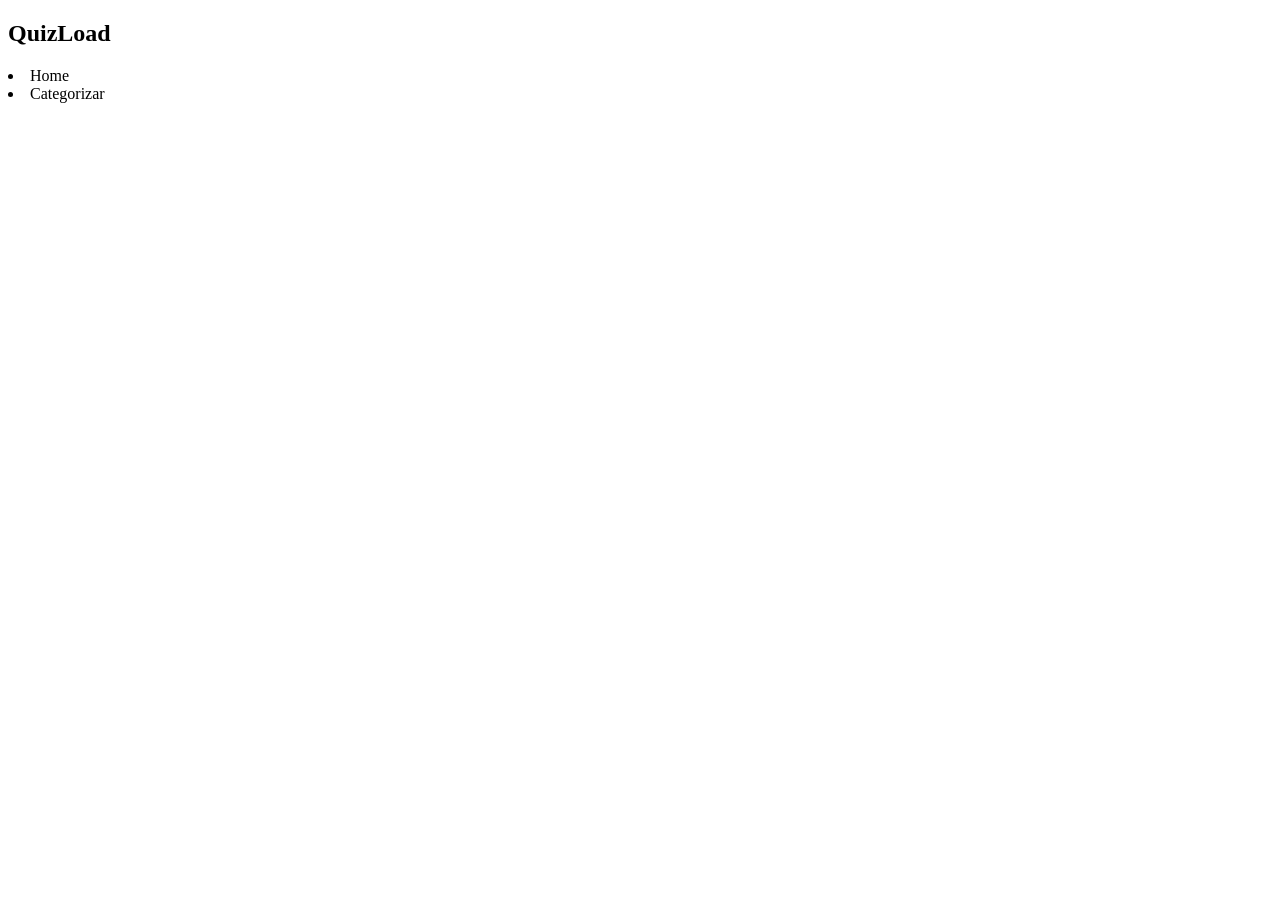
==== App/backup.html @ 631fd81d "Base" ====
<!DOCTYPE html>
<html lang="pt-BR">
<head>
    <meta charset="UTF-8">
    <meta name="viewport" content="width=device-width, initial-scale=1.0">
    <title>Home - QuizLoad</title>
    <link rel="stylesheet" href="./css/index.css">
</head>
<body>
    <section id="container-main-header">
        <header id="container-header">
            <h1 id="Title-header">QuizLoad</h1>
            <nav id="nav-header">
                <li class="li-nav"><a class="a-nav-main">Home</a></li>
                <li class="li-nav"><a class="a-nav-main">Categorizar</a></li>
            </nav>
        </header>
    </section>
    <section id="conatiner-questions">

    </section>
</body>
</html>
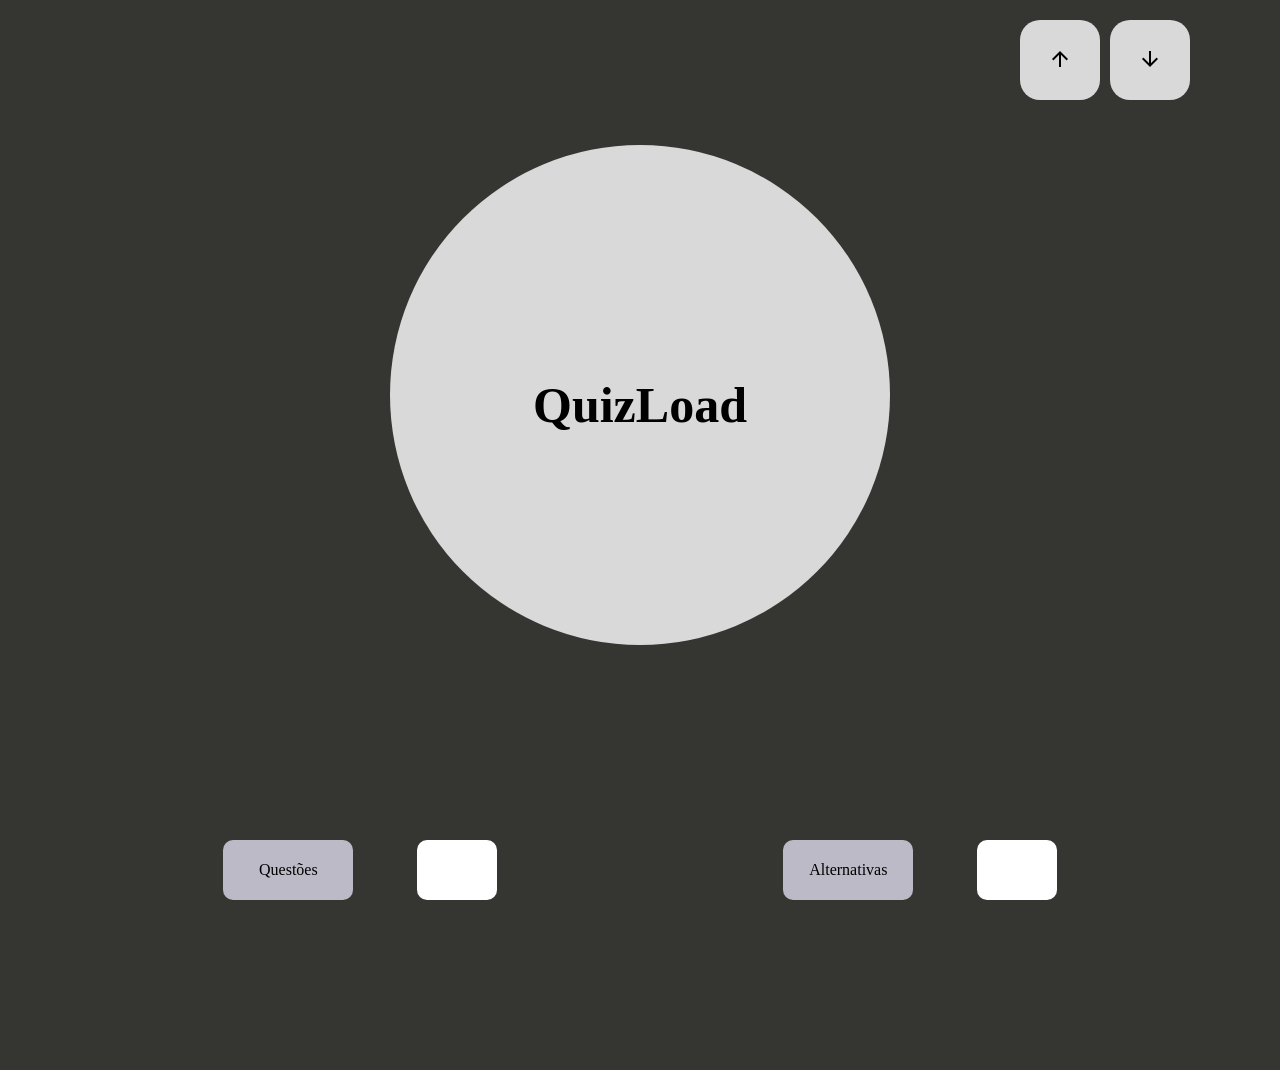
==== commit b43414bf: "Atualização da tela de interação com o usuário - [Questões +  Alternativas]. Arquivo com HTML e CSS" ====
--- a/App/backup.html
+++ b/App/backup.html
@@ -4,20 +4,42 @@
     <meta charset="UTF-8">
     <meta name="viewport" content="width=device-width, initial-scale=1.0">
     <title>Home - QuizLoad</title>
-    <link rel="stylesheet" href="./css/index.css">
+    <link rel="stylesheet" href="https://fonts.googleapis.com/css2?family=Material+Symbols+Outlined" />
+    <link rel="stylesheet" href="../css/index.css">
 </head>
 <body>
-    <section id="container-main-header">
-        <header id="container-header">
-            <h1 id="Title-header">QuizLoad</h1>
-            <nav id="nav-header">
-                <li class="li-nav"><a class="a-nav-main">Home</a></li>
-                <li class="li-nav"><a class="a-nav-main">Categorizar</a></li>
-            </nav>
-        </header>
-    </section>
+    <header id="container-header">
+        <nav id="nav-header">
+            <button class="inOutput">
+                <span class="material-symbols-outlined">arrow_upward</span>
+            </button>
+            <button class="inOutput">
+                <span class="material-symbols-outlined">arrow_downward</span>
+            </button>
+        </nav>
+    </header>
     <section id="conatiner-questions">
+        <section id="logo">
+            <div id="div-logo">
+                <h1 id="h1-logo">QuizLoad</h1>
+            </div>
+        </section>
+        <section id="container-options">
+            <section class="options">
+                <section class="option">
+                    <p>Questões</p>
+                </section>
+                <input type="number" class="option-input">
+            </section>
 
+            <section class="options">
+                <section class="option">
+                    <p>Alternativas</p>
+                </section>
+                <input type="number" class="option-input">
+            </section>
+
+        </section>
     </section>
 </body>
 </html>
--- a/css/index.css
+++ b/css/index.css
@@ -0,0 +1,112 @@
+* {
+    margin: 0;
+    padding: 0;
+    box-sizing: border-box;
+}
+
+:root {
+    --color1: #353531;
+    --color2: #BBBAC6;
+    --color3: #D9D9D9;
+    --color4: #B7CECE;
+}
+
+body {
+    background-color: var(--color1);
+}
+
+#container-header {
+    display: flex;
+    align-items: center;
+    justify-content: center;
+    width: 100%;
+    height: 120px;
+}
+
+#nav-header {
+    width: 86%;
+    height: 90px;
+    display: flex;
+    justify-content: right;
+    margin-top: 10px;
+    gap: 10px;
+}
+
+.inOutput {
+    width: 80px;
+    height: 80px;
+    border-radius: 20px;
+    border: none;
+    cursor: pointer;
+}
+
+/* Estilizando os ícones dentro dos botões */
+.inOutput .material-symbols-outlined {
+    font-size: 24px; /* Tamanho do ícone */
+}
+
+/* Personalizando botões individualmente */
+.inOutput:nth-child(1) {
+    background-color: #D9D9D9; 
+}
+
+.inOutput:nth-child(2) {
+    background-color: #D9D9D9; 
+}
+
+#logo {
+    width: 100%;
+    height: 550px;
+    display: flex;
+    align-items: center;
+    justify-content: center;
+}
+
+#div-logo {
+    width: 500px;
+    height: 500px;
+    border-radius: 50%;
+    background-color: var(--color3);
+}
+
+#h1-logo {
+    display: flex;
+    align-items: center;
+    justify-content: center;
+    width: 100%;
+    height: 520px;
+    font-size: 50px;
+}
+
+#container-options {
+    width: 100%;
+    height: 400px;
+    display: flex;
+    align-items: center;
+    justify-content: space-evenly;   
+}
+
+.options {
+    width: 400px;
+    height: 200px;
+    display: flex;
+    align-items: center;
+    justify-content: space-evenly;
+}
+
+.option {
+    display: flex;
+    align-items: center;
+    justify-content: center;
+    background-color: var(--color2);
+    border-radius: 10px;
+    width: 130px;
+    height: 60px;  
+}
+
+.option-input {
+    width: 80px;
+    height: 60px;
+    border-radius: 10px;  
+    border: none; 
+}
